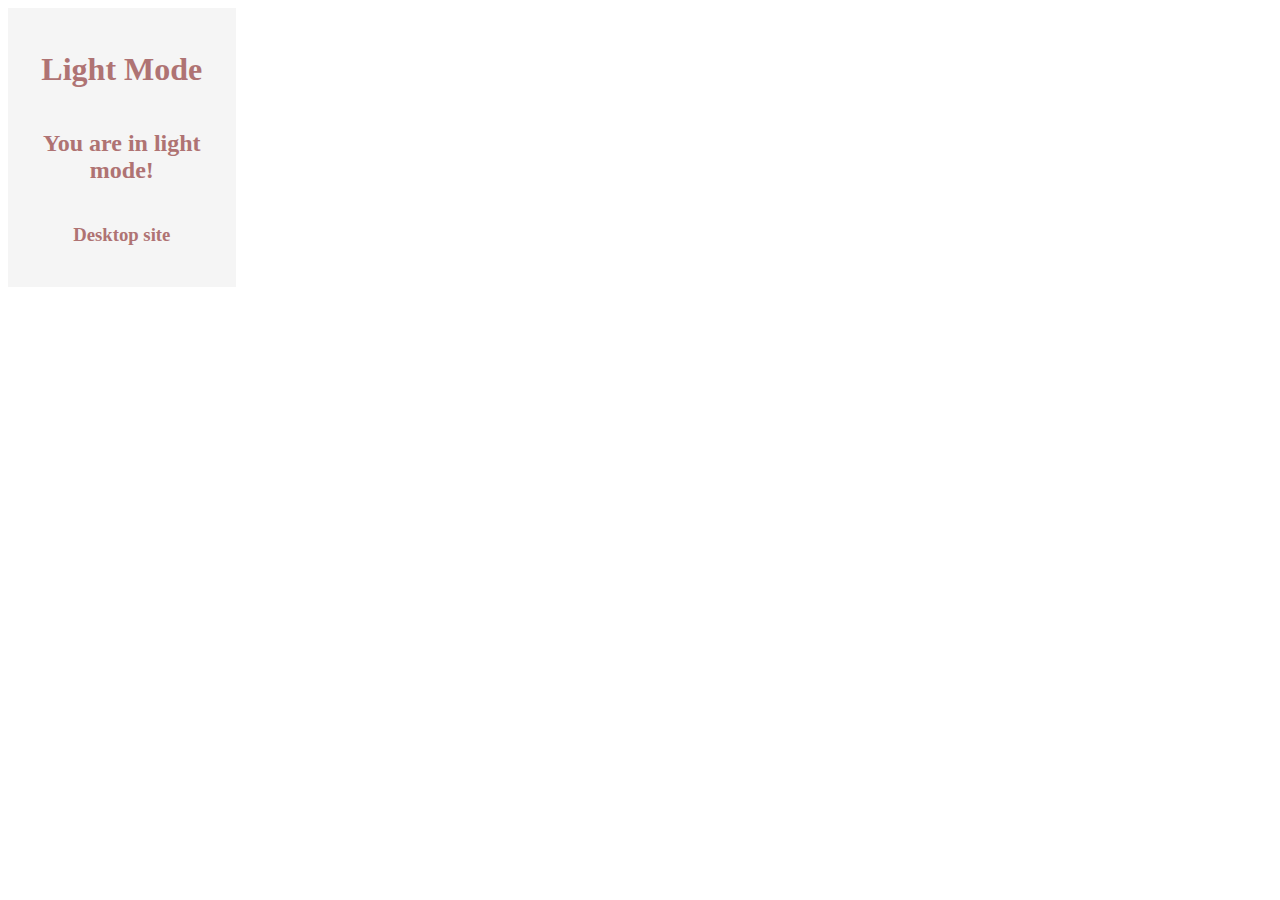
==== html_css/dark_light/index.html @ fe33a503 "update" ====
<!DOCTYPE html>
<html lang="en">
<head>
    <meta charset="UTF-8">
    <meta http-equiv="X-UA-Compatible" content="IE=edge">
    <meta name="viewport" content="width=device-width, initial-scale=1.0">
    <title>Document</title>
    <link rel="stylesheet" href="style.css">
</head>
<body>
<span class="mobile">
<div class="dark">
<h1>Dark Mode</h1>
<h2>You are in dark mode!</h2>
<h3>Mobile site</h3>
</div>
</span>

<span class="desktop">
<div class="light">
<h1 class="light">Light Mode</h1>
<h2 class="light">You are in light mode!</h2>
<h3 class="light">Desktop site</h3>
</div>
</span>





</body>
</html>
---- html_css/dark_light/style.css ----
@media (orientation: portrait) {
.dark {
color:#f9f9f7;
background-color: black;
text-align: center;
padding: 5%;
}
}


@media (orientation: landscape) {
.light {
color:rgb(175, 115, 115);
background-color:whitesmoke;
text-align: center;
padding: 5%;
}
}


.desktop, .mobile {
display: none;
}
@media (orientation: landscape) {
.desktop {
display: inline-block;
}
}
@media (orientation: portrait) {
.mobile {
display: inline-block;
}
}
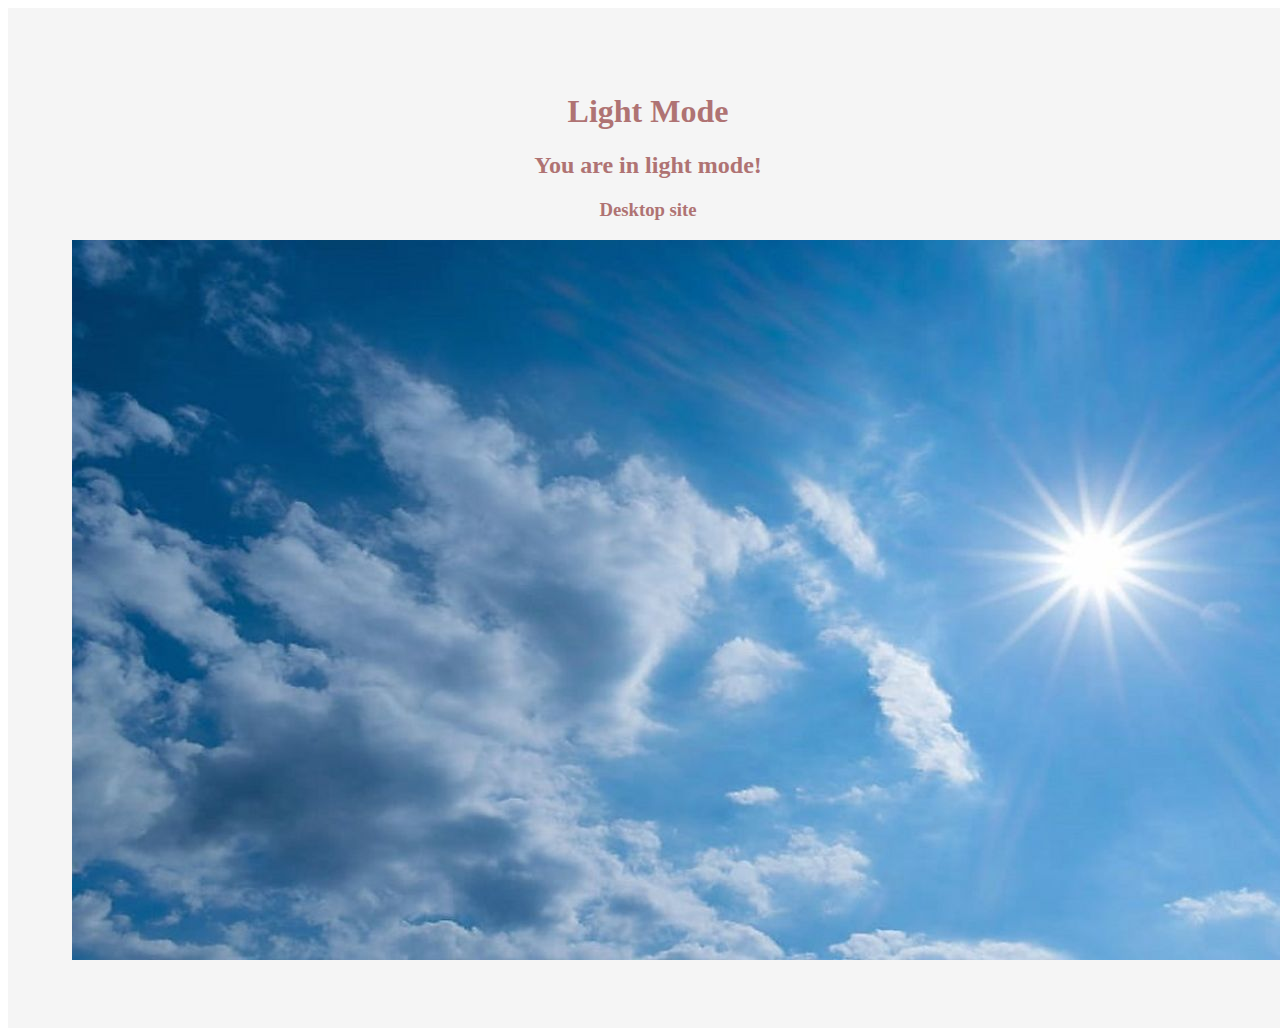
==== commit 58751f9d: "update" ====
--- a/html_css/dark_light/index.html
+++ b/html_css/dark_light/index.html
@@ -1,26 +1,30 @@
 <!DOCTYPE html>
 <html lang="en">
 <head>
-    <meta charset="UTF-8">
-    <meta http-equiv="X-UA-Compatible" content="IE=edge">
-    <meta name="viewport" content="width=device-width, initial-scale=1.0">
-    <title>Document</title>
-    <link rel="stylesheet" href="style.css">
+<meta charset="UTF-8">
+<meta http-equiv="X-UA-Compatible" content="IE=edge">
+<meta name="viewport" content="width=device-width, initial-scale=1.0">
+<title>Document</title>
+<link rel="stylesheet" href="style.css">
 </head>
 <body>
+
+
 <span class="mobile">
 <div class="dark">
 <h1>Dark Mode</h1>
 <h2>You are in dark mode!</h2>
 <h3>Mobile site</h3>
+<img class="image" src="1030_LL_moon_feat.jpg" alt="moon">
 </div>
 </span>
 
 <span class="desktop">
 <div class="light">
-<h1 class="light">Light Mode</h1>
-<h2 class="light">You are in light mode!</h2>
-<h3 class="light">Desktop site</h3>
+<h1>Light Mode</h1>
+<h2>You are in light mode!</h2>
+<h3>Desktop site</h3>
+<img src="Sunny_Clouds_1280x720.jfif" alt="sunny">
 </div>
 </span>
 
--- a/html_css/dark_light/style.css
+++ b/html_css/dark_light/style.css
@@ -33,4 +33,5 @@
 .mobile {
 display: inline-block;
 }
-}+}
+
